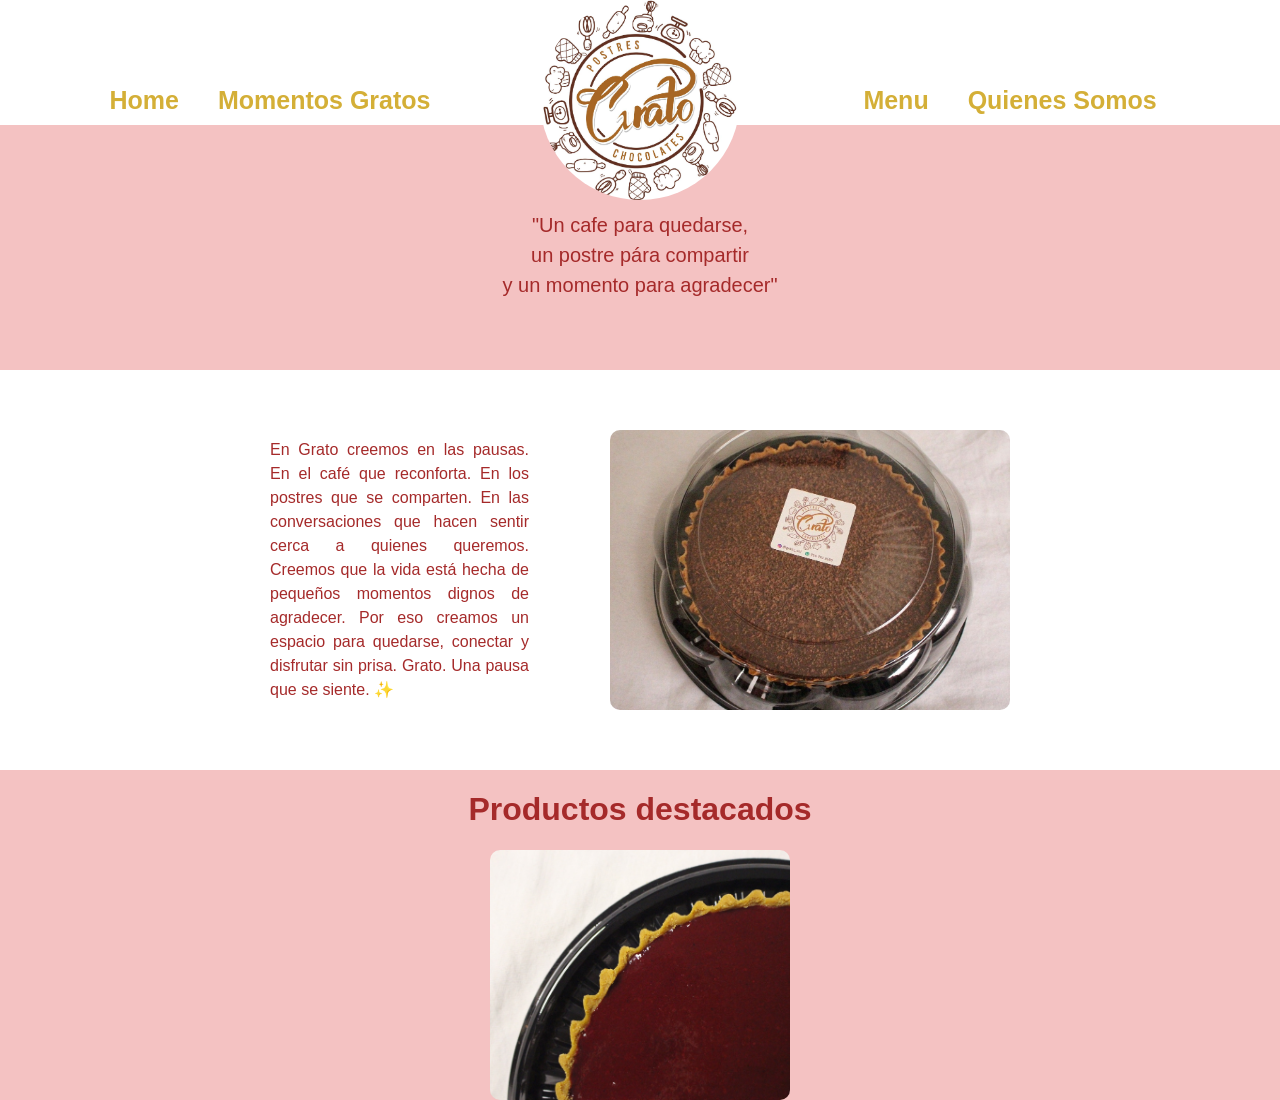
==== index.html @ 7ea6e82f "Rename Grato.html to index.html" ====
<!DOCTYPE html>
<html lang="es">

<head>
  <meta charset="utf-8">
  <title>Grato</title>
<link rel="stylesheet" href="Estilograto.css">


</head>

<body>
    <header>
    <nav>


<div class="contenedor">

  <nav class="lado">
    <a href="Grato.html">Home</a>
    <a href="MomentosGrato.html">Momentos Gratos</a>

  </nav>

  <img src="Imagenesgrato/LOGOGRATO2.jpg" class="Fondo1">

  <nav class="lado">
    <a href="Menu.html">Menu</a>
    <a href="QuienesSomos.html">Quienes Somos</a>

  </nav>

</div>
   
</header>

<div class="Entrada">
<p>"Un cafe para quedarse,</p>
<p> un postre pára compartir </p>
<p> y un momento para agradecer"</p>
</div>


<div class="Bienvenida">
  <div class="texto">
    <p>
      En Grato creemos en las pausas. En el café que reconforta. En los postres que se comparten.
      En las conversaciones que hacen sentir cerca a quienes queremos.
      Creemos que la vida está hecha de pequeños momentos dignos de agradecer.
      Por eso creamos un espacio para quedarse, conectar y disfrutar sin prisa.
      Grato. Una pausa que se siente. ✨
    </p>
  </div>

  <img src="Imagenesgrato/Chocolate.jpg" class="foto">
</div>

<h1>Productos destacados</h1>

<div class="Productos">

  <div class="carrusel">
  <div class="imagenes">

    <img src="Imagenesgrato/IMG-20260413-WA0183.jpg" >

    <img src="Imagenesgrato/Maracuya.jpg" >

    <img src="Imagenesgrato/Limon.jpg">

    <img src="Imagenesgrato/Bomba.jpg">

</div>
</div>


</body>
---- Estilograto.css ----
/* HOME */
body {
  background-color: rgb(244, 194, 194);
  font-family: 'Lucida Sans', Geneva, Verdana, sans-serif;
  margin: 0;
}
.contenedor {
  display: grid;
  grid-template-columns: 1fr auto 1fr;
  align-items: center;

  width: 100%;
  background-color: white;

  position: relative;   
}
.contenedor::before {
  content: "";
  position: absolute;

  top: 85%;           
  left: 0;

  width: 100%;
  height: 90px;

  background-color: rgb(244, 194, 194);

  transform: translateY(-50%);
  z-index: 0;
}
.lado {
  display: flex;
  flex-direction: row;
  gap: 15px;
  justify-content: center;

  position: relative;  
  z-index: 2;
}
.lado a {
  color: #d4af37;
  text-decoration: none;
  font-weight: bold;
  font-size: 25px;

  background-color: white;
  padding: 6px 12px;
  border-radius: 6px;
}
.Fondo1 {
  width: 200px;
  height: 200px;
  border-radius: 50%;
  object-fit: cover;

  position: relative; 
  z-index: 2;
}

.Entrada{
  color:brown;
  font-size:20px;
  line-height:0.5;
  text-align:center;

  margin-bottom: 80px; 
}
.Bienvenida{
  display: flex;
  align-items: center;

  color:brown;
  font-family: 'Lucida Sans', Geneva, Verdana, sans-serif;
  width:100%;
  height: 400px;
  background-color:white;
  padding: 80px 270px;
  box-sizing: border-box;
  
}
.texto{
  width: 35%;
  max-width: 500px;
  text-align: justify;
  line-height: 1.5;
}
.img-box{
  display: flex;
  justify-content: flex-end;
  align-items: center;
}

.foto{
  width: 400px;
  height: 280px;
  object-fit: cover;
  border-radius: 10px;

  margin-left: auto;
}
h1{
  font-family: 'Lucida Sans', 'Lucida Sans Regular', 'Lucida Grande', 'Lucida Sans Unicode', Geneva, Verdana, sans-serif;
  text-align: center;
  color:brown;
  
}
.carrusel{
  width: 300px;
  overflow: hidden;
  margin: auto;
  border-radius: 10px;
}

.imagenes{
  display: flex;
  width: max-content;
  animation: deslizar 15s linear infinite;
}

.imagenes img{
  width: 350px;
  height: 250px;
  object-fit: cover;
  flex-shrink: 0;
}
@keyframes deslizar{
  0%{
    transform: translateX(0);
  }
  100%{
    transform: translateX(-50%);
    
  }
  
}

/* MENU* /
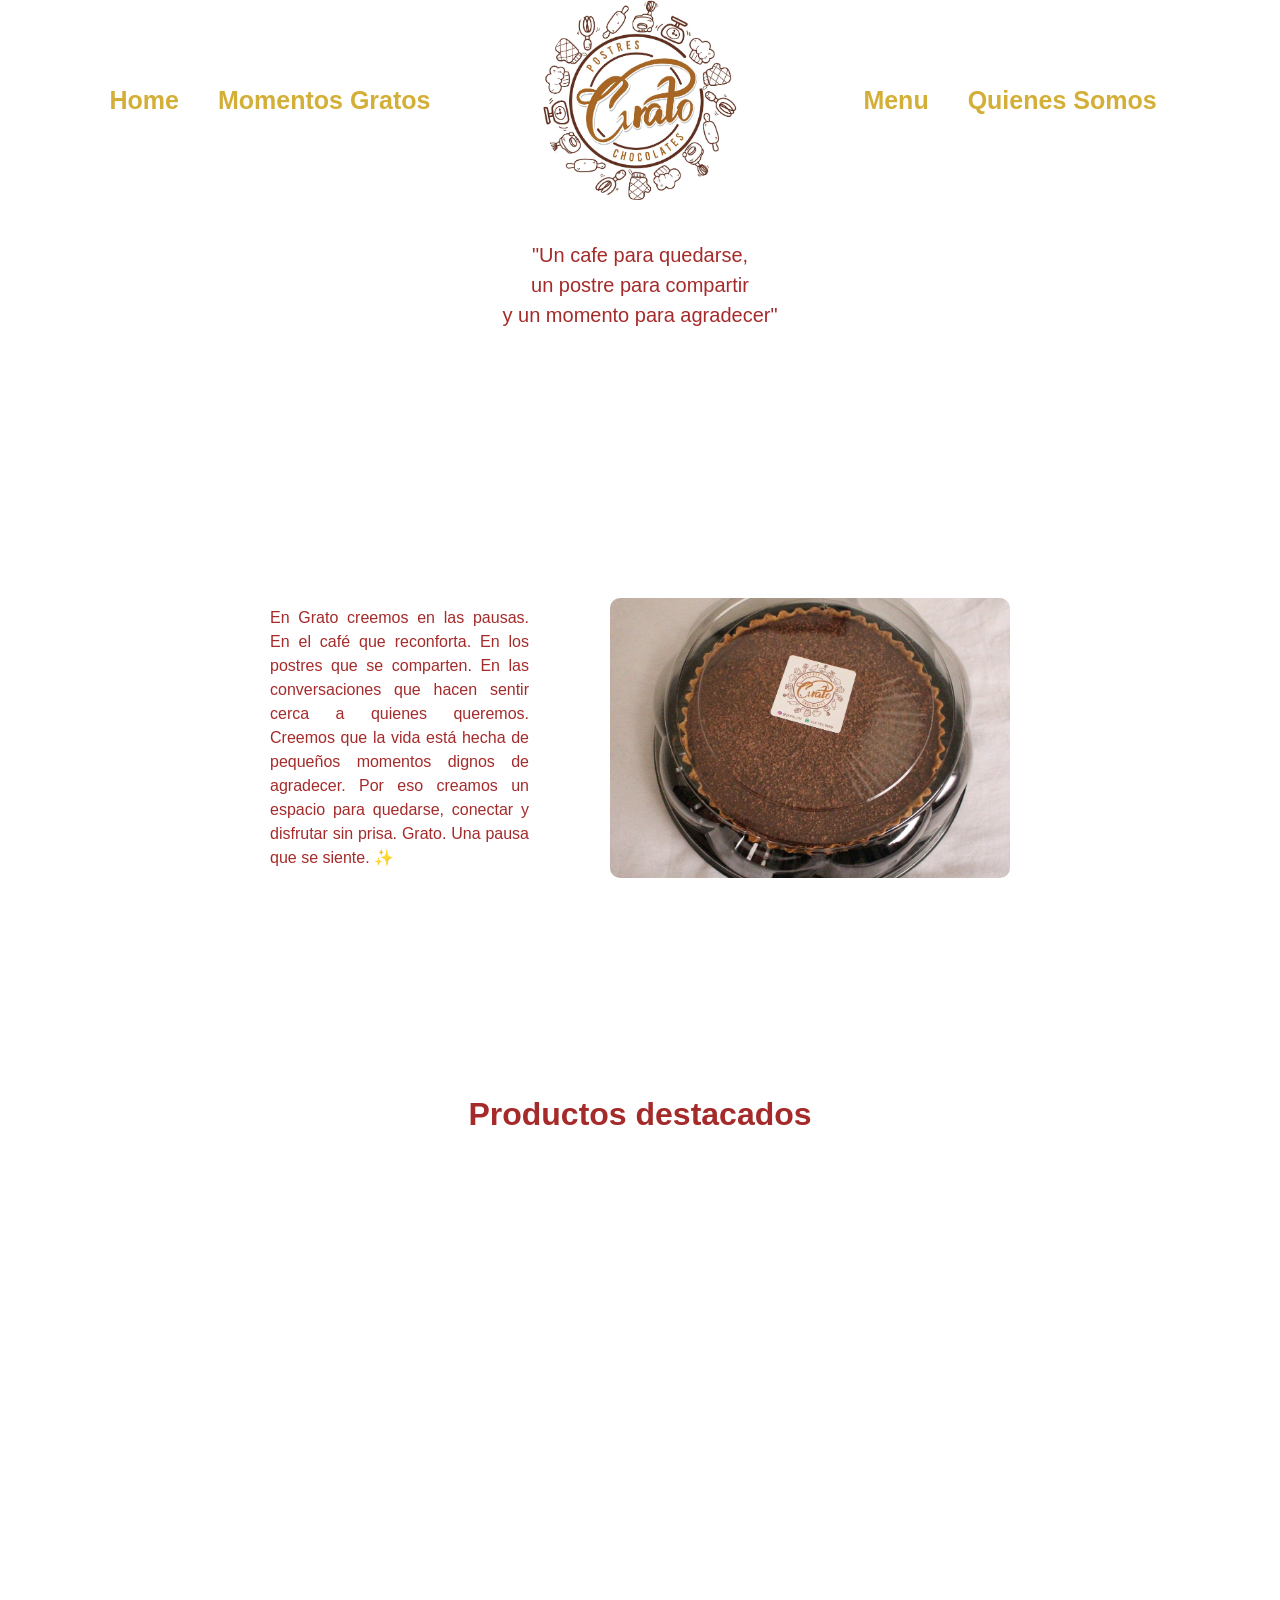
==== commit f85b91aa: "Add files via upload" ====
--- a/index.html
+++ b/index.html
@@ -3,75 +3,84 @@
 
 <head>
   <meta charset="utf-8">
+  <meta name="viewport" content="width=device-width, initial-scale=1.0">
   <title>Grato</title>
-<link rel="stylesheet" href="Estilograto.css">
-
-
+  <link rel="stylesheet" href="Estilograto.css">
 </head>
 
 <body>
-    <header>
-    <nav>
 
+  <!-- ================= NAVBAR ================= -->
+  <header>
+    <div class="contenedor">
 
-<div class="contenedor">
+      <nav class="lado">
+        <a href="index.html">Home</a>
+        <a href="MomentosGrato.html">Momentos Gratos</a>
+      </nav>
 
-  <nav class="lado">
-    <a href="Grato.html">Home</a>
-    <a href="MomentosGrato.html">Momentos Gratos</a>
+      <img src="Imagenesgrato/LOGOGRATO2.jpg" class="Fondo1">
 
-  </nav>
+      <nav class="lado">
+        <a href="Menu.html">Menu</a>
+        <a href="QuienesSomos.html">Quienes Somos</a>
+      </nav>
 
-  <img src="Imagenesgrato/LOGOGRATO2.jpg" class="Fondo1">
+    </div>
+  </header>
 
-  <nav class="lado">
-    <a href="Menu.html">Menu</a>
-    <a href="QuienesSomos.html">Quienes Somos</a>
+  <!-- ================= FRASE ================= -->
+  <div class="Entrada">
+    <p>"Un cafe para quedarse,</p>
+    <p>un postre para compartir</p>
+    <p>y un momento para agradecer"</p>
+  </div>
 
-  </nav>
+  <!-- ================= BIENVENIDA ================= -->
+  <div class="Bienvenida">
 
-</div>
-   
-</header>
+    <div class="texto">
+      <p>
+        En Grato creemos en las pausas. En el café que reconforta. En los postres que se comparten.
+        En las conversaciones que hacen sentir cerca a quienes queremos.
+        Creemos que la vida está hecha de pequeños momentos dignos de agradecer.
+        Por eso creamos un espacio para quedarse, conectar y disfrutar sin prisa.
+        Grato. Una pausa que se siente. ✨
+      </p>
+    </div>
 
-<div class="Entrada">
-<p>"Un cafe para quedarse,</p>
-<p> un postre pára compartir </p>
-<p> y un momento para agradecer"</p>
+    <img src="Imagenesgrato/Chocolate.jpg" class="foto">
+
+  </div>
+
+  <!-- ================= PRODUCTOS DESTACADOS ================= -->
+  <h1>Productos destacados</h1>
+
+<div class="Productos">
+    <div class="carrusel">
+        <div class="imagenes">
+            <!-- Grupo 1 -->
+            <video src="Imagenesgrato/Chcolatina.mp4" autoplay muted loop></video>
+            <video src="Imagenesgrato/cheesecakedefr.mp4" autoplay muted loop></video>
+            <video src="Imagenesgrato/cheesecake de choco.mp4" autoplay muted loop></video>
+            <video src="Imagenesgrato/cheesecake limooon.mp4" autoplay muted loop></video>
+            <video src="Imagenesgrato/cheesecake maracuya.mp4" autoplay muted loop></video>
+            <video src="Imagenesgrato/cora.mp4" autoplay muted loop></video>
+            <video src="Imagenesgrato/videobomba.mp4" autoplay muted loop></video>
+
+            <!-- Grupo 2 (Duplicado para el efecto infinito) -->
+            <video src="Imagenesgrato/Chcolatina.mp4" autoplay muted loop></video>
+            <video src="Imagenesgrato/cheesecakedefr.mp4" autoplay muted loop></video>
+            <video src="Imagenesgrato/cheesecake de choco.mp4" autoplay muted loop></video>
+            <video src="Imagenesgrato/cheesecake limooon.mp4" autoplay muted loop></video>
+            <video src="Imagenesgrato/cheesecake maracuya.mp4" autoplay muted loop></video>
+            <video src="Imagenesgrato/cora.mp4" autoplay muted loop></video>
+            <video src="Imagenesgrato/videobomba.mp4" autoplay muted loop></video>
+        </div>
+    </div>
 </div>
 
 
-<div class="Bienvenida">
-  <div class="texto">
-    <p>
-      En Grato creemos en las pausas. En el café que reconforta. En los postres que se comparten.
-      En las conversaciones que hacen sentir cerca a quienes queremos.
-      Creemos que la vida está hecha de pequeños momentos dignos de agradecer.
-      Por eso creamos un espacio para quedarse, conectar y disfrutar sin prisa.
-      Grato. Una pausa que se siente. ✨
-    </p>
-  </div>
-
-  <img src="Imagenesgrato/Chocolate.jpg" class="foto">
-</div>
-
-<h1>Productos destacados</h1>
-
-<div class="Productos">
-
-  <div class="carrusel">
-  <div class="imagenes">
-
-    <img src="Imagenesgrato/IMG-20260413-WA0183.jpg" >
-
-    <img src="Imagenesgrato/Maracuya.jpg" >
-
-    <img src="Imagenesgrato/Limon.jpg">
-
-    <img src="Imagenesgrato/Bomba.jpg">
-
-</div>
-</div>
-
 
 </body>
+</html>
--- a/Estilograto.css
+++ b/Estilograto.css
@@ -1,140 +1,461 @@
-
-/* HOME */
+/* =====================================================
+   🌐 ESTILOS GENERALES
+===================================================== */
+
 body {
-  background-color: rgb(244, 194, 194);
+  background-image: url(imagenesgrato/fondo5.jpg);
   font-family: 'Lucida Sans', Geneva, Verdana, sans-serif;
   margin: 0;
-}
+     background-repeat: no-repeat;
+      background-size: cover;
+      background-position: center;
+      background-attachment: fixed;
+      margin: 0;
+      height: 100vh;
+
+  
+}
+
+
+/* =====================================================
+   📦 HEADER / NAV
+===================================================== */
+
 .contenedor {
   display: grid;
   grid-template-columns: 1fr auto 1fr;
   align-items: center;
-
   width: 100%;
   background-color: white;
-
-  position: relative;   
-}
+  position: relative;
+}
+
 .contenedor::before {
   content: "";
   position: absolute;
-
-  top: 85%;           
+  top: 75%;
   left: 0;
-
   width: 100%;
   height: 90px;
-
-  background-color: rgb(244, 194, 194);
-
-  transform: translateY(-50%);
-  z-index: 0;
-}
+  background-image: url(imagenesgrato/fondo5.jpg);
+   background-repeat: no-repeat;
+      background-size: cover;
+      background-position: center;
+      background-attachment: fixed;
+      margin: 0;
+        z-index: 0;
+
+  min-height: 95px;
+}
+
 .lado {
   display: flex;
   flex-direction: row;
   gap: 15px;
   justify-content: center;
-
-  position: relative;  
+  position: relative;
   z-index: 2;
 }
+
 .lado a {
   color: #d4af37;
   text-decoration: none;
   font-weight: bold;
   font-size: 25px;
-
   background-color: white;
   padding: 6px 12px;
   border-radius: 6px;
-}
+  transition: transform 0.3s ease, background-color 0.3s ease, color 0.3s ease;
+}
+
+.lado a:hover {
+  transform: scale(1.1); 
+  background-color: #d4af37; 
+  color: white; 
+  }
+
+
 .Fondo1 {
   width: 200px;
   height: 200px;
   border-radius: 50%;
   object-fit: cover;
-
-  position: relative; 
+  position: relative;
   z-index: 2;
-}
-
-.Entrada{
-  color:brown;
-  font-size:20px;
-  line-height:0.5;
-  text-align:center;
-
-  margin-bottom: 80px; 
-}
-.Bienvenida{
-  display: flex;
-  align-items: center;
-
-  color:brown;
-  font-family: 'Lucida Sans', Geneva, Verdana, sans-serif;
-  width:100%;
+  transition: transform 0.5s cubic-bezier(0.175, 0.885, 0.32, 1.275), box-shadow 0.5s ease;
+}
+.Fondo1:hover {
+  transform: scale(1.08) rotate(5deg);
+  box-shadow: 0 10px 25px rgb(93, 215, 234); 
+  cursor: pointer; 
+}
+
+
+
+/* =====================================================
+   📝 INDEX - TEXTO
+===================================================== */
+
+.Entrada {
+  color: rgb(165, 42, 42);
+  font-size: 20px;
+  line-height: 0.5;
+  text-align: center;
+  margin-bottom: 80px;
+  margin-top: 50px;
+}
+
+
+/* =====================================================
+   🏠 INDEX - BIENVENIDA
+===================================================== */
+
+.Bienvenida {
+  display: flex;
+  align-items: center;
+  color: brown;
+  font-family: 'Lucida Sans', Geneva, Verdana, sans-serif;
+  width: 100%;
   height: 400px;
-  background-color:white;
+  background-image: url(imagenesgrato/fondo5.2.jpg);
+    background-repeat: no-repeat;
+      background-size: cover;
+      background-position: center;
+      background-attachment: fixed;
+      margin: 0;
+      height: 75vh;
   padding: 80px 270px;
   box-sizing: border-box;
-  
-}
-.texto{
+}
+
+.texto {
   width: 35%;
   max-width: 500px;
   text-align: justify;
   line-height: 1.5;
 }
-.img-box{
+
+.img-box {
   display: flex;
   justify-content: flex-end;
   align-items: center;
 }
 
-.foto{
+.foto {
   width: 400px;
   height: 280px;
   object-fit: cover;
   border-radius: 10px;
-
   margin-left: auto;
-}
-h1{
-  font-family: 'Lucida Sans', 'Lucida Sans Regular', 'Lucida Grande', 'Lucida Sans Unicode', Geneva, Verdana, sans-serif;
-  text-align: center;
-  color:brown;
-  
-}
-.carrusel{
+  filter: brightness(100%) saturate(100%);
+  transition: transform 0.4s ease, box-shadow 0.4s ease, filter 0.4s ease;
+}
+
+.foto:hover {
+  transform: translateY(-8px); 
+  box-shadow: 0 15px 30px rgba(0, 0, 0, 0.25);
+  filter: brightness(112%) saturate(115%);
+  cursor: pointer; 
+}
+
+
+/* =====================================================
+   🔤 TITULOS GENERALES
+===================================================== */
+
+h1 {
+  font-family: 'Lucida Sans', Geneva, Verdana, sans-serif;
+  text-align: center;
+  color: brown;
+}
+
+
+/* =====================================================
+   🎞️ CARRUSEL INDEX
+===================================================== */
+
+.carrusel {
+  width: 1000px; 
+  overflow: hidden;
+  margin: auto;
+  border-radius: 10px;
+}
+
+.imagenes {
+  display: flex;
+  width: max-content;
+  animation: deslizar 15s linear infinite;
+}
+
+.imagenes video {
+  width: 250px;
+  height: 450px;
+  object-fit: cover; 
+  flex-shrink: 0;
+}
+
+
+@keyframes deslizar {
+  0% {
+    transform: translateX(0);
+  }
+  100% {
+    transform: translateX(-30%);
+  }
+}
+
+
+/* =====================================================
+   📱 RESPONSIVE (CELULAR)
+===================================================== */
+
+@media (max-width: 768px) {
+
+  body {
+    overflow-x: hidden;
+  }
+
+  .contenedor {
+    grid-template-columns: 1fr;
+    text-align: center;
+  }
+
+  .lado a {
+    font-size: 16px;
+    padding: 5px 8px;
+  }
+
+  .Fondo1 {
+    width: 120px;
+    height: 120px;
+  }
+
+  .Entrada {
+    font-size: 16px;
+    line-height: 1.3;
+    padding: 0 10px;
+  }
+
+  .Bienvenida {
+    flex-direction: column;
+    height: auto;
+    padding: 30px 20px;
+  }
+
+  .texto {
+    width: 100%;
+    text-align: center;
+  }
+
+  .foto {
+    width: 100%;
+    max-width: 320px;
+    height: auto;
+    margin: 20px auto 0;
+  }
+
+  .carrusel {
+    width: 100%;
+  }
+
+  .imagenes img {
+    width: 220px;
+    height: 160px;
+  }
+}
+
+
+/* =====================================================
+   🍰 MENÚ - CHEESECAKES
+===================================================== */
+
+.TituloChes {
+  margin-top: 50px;
+  text-align: center;
+  color: brown;
+}
+
+.TituloChes p {
+  width: 350px;
+  margin: 0 auto;
+  text-align: center;
+  margin-bottom: 100px;
+}
+
+.Menu {
+  display: flex;
+  align-items: center;
+  gap: 15px;
+  margin-bottom: 100px;
+}
+
+.Menu img {
+  width: 300px;
+  margin-left: 25%;
+  border-radius: 20px;
+    filter: brightness(100%) saturate(100%);
+  transition: transform 0.4s ease, box-shadow 0.4s ease, filter 0.4s ease;
+}
+
+.Menu img:hover {
+  transform: translateY(-8px); 
+  box-shadow: 0 15px 30px rgba(0, 0, 0, 0.25);
+  filter: brightness(112%) saturate(115%);
+  cursor: pointer; 
+}
+
+
+.texto {
+  display: flex;
+  flex-direction: column;
+}
+
+.titulo-menu {
+  color: brown;
+  text-align: center;
+  margin-left: 19%; 
+}
+
+.Menu p {
+  color: brown;
+  font-size: 18px;
+  font-family: 'Lucida Sans', Geneva, Verdana, sans-serif;
+  width: 350px;
+  text-align: center;
+  margin-left: 27%;
+}
+
+
+/* =====================================================
+   🍫 MENÚ - BOMBAS
+===================================================== */
+
+.TituloChes1 {
+  margin-top: 50px;
+  text-align: center;
+  color: brown;
+  font-family: 'Lucida Sans', Geneva, Verdana, sans-serif;
+background-image: url(imagenesgrato/fondo5.2.jpg);
+   background-repeat: no-repeat;
+      background-size: cover;
+      background-position: center;
+      background-attachment: fixed;
+      margin: 0;
+}
+
+.TituloChes1 p {
+  width: 350px;
+  margin: 0 auto;
+  text-align: center;
+  margin-bottom: 100px;
+}
+
+.carruselMenu {
   width: 300px;
   overflow: hidden;
   margin: auto;
   border-radius: 10px;
 }
 
-.imagenes{
+.imagenesMenu {
   display: flex;
   width: max-content;
-  animation: deslizar 15s linear infinite;
-}
-
-.imagenes img{
+  animation: deslizar 20s linear infinite;
+}
+
+.imagenesMenu img {
   width: 350px;
   height: 250px;
   object-fit: cover;
   flex-shrink: 0;
-}
-@keyframes deslizar{
-  0%{
-    transform: translateX(0);
-  }
-  100%{
-    transform: translateX(-50%);
-    
-  }
   
 }
 
-/* MENU* /
-
+
+.ProductosMenu{
+  display: flex;
+  align-items: center;
+  justify-content: center;
+  gap: 40px;
+  flex-wrap: nowrap; /* evita que se vaya abajo */
+  margin-right: 7%;
+  margin-bottom: 35px;
+}
+.ProductosMenu p{
+  color: brown;
+  font-size: 18px;
+  font-family: 'Lucida Sans', Geneva, Verdana, sans-serif;
+  width: 350px;
+  text-align: center;
+  margin-left: 27%;
+  margin-bottom: 80px;
+
+
+}
+.ProductosMenu h2{
+  color: brown;
+  font-size: 25px;
+  font-family: 'Lucida Sans', Geneva, Verdana, sans-serif;
+  width: 350px;
+  text-align: center;
+  margin-left: 27%;
+
+}
+.fondo-blanco{
+background-image: url(imagenesgrato/fondo5.2.jpg);
+   background-repeat: no-repeat;
+      background-size: cover;
+      background-position: center;
+      background-attachment: fixed;
+      margin: 0;
+      padding: 60px 0;
+  border-radius: 10px;
+}
+.TituloChes2 {
+  margin-top: 250px;
+  text-align: center;
+  color: brown;
+  font-family: 'Lucida Sans', Geneva, Verdana, sans-serif;
+  background-image: url(imagenesgrato/Fondo5.2jpg);
+   background-repeat: no-repeat;
+      background-size: cover;
+      background-position: center;
+      background-attachment: fixed;
+      margin: 0;
+}
+.TituloChes2 p {
+  width: 350px;
+  margin: 0 auto;
+  text-align: center;
+  margin-bottom: 100px;
+}
+/* =====================================================
+   🏠 QUIENES SOMOS - QUIENES SOMOS
+===================================================== */
+.QuienesSomos {
+  display: flex;
+  align-items: center;
+  color: brown;
+  font-family: 'Lucida Sans', Geneva, Verdana, sans-serif;
+  width: 100%;
+  height: 400px;
+  padding: 80px 270px;
+  box-sizing: border-box;
+  margin-top: 100px;
+}
+
+.texto1 {
+  width: 45%;
+  max-width: 500px;
+  text-align: justify;
+  line-height: 1.5;
+    margin-right: auto;
+
+}
+.foto1 {
+  width: 300px;
+  height: 300px;
+  object-fit: cover;
+  border-radius: 300px;
+  margin-right: auto;
+}
